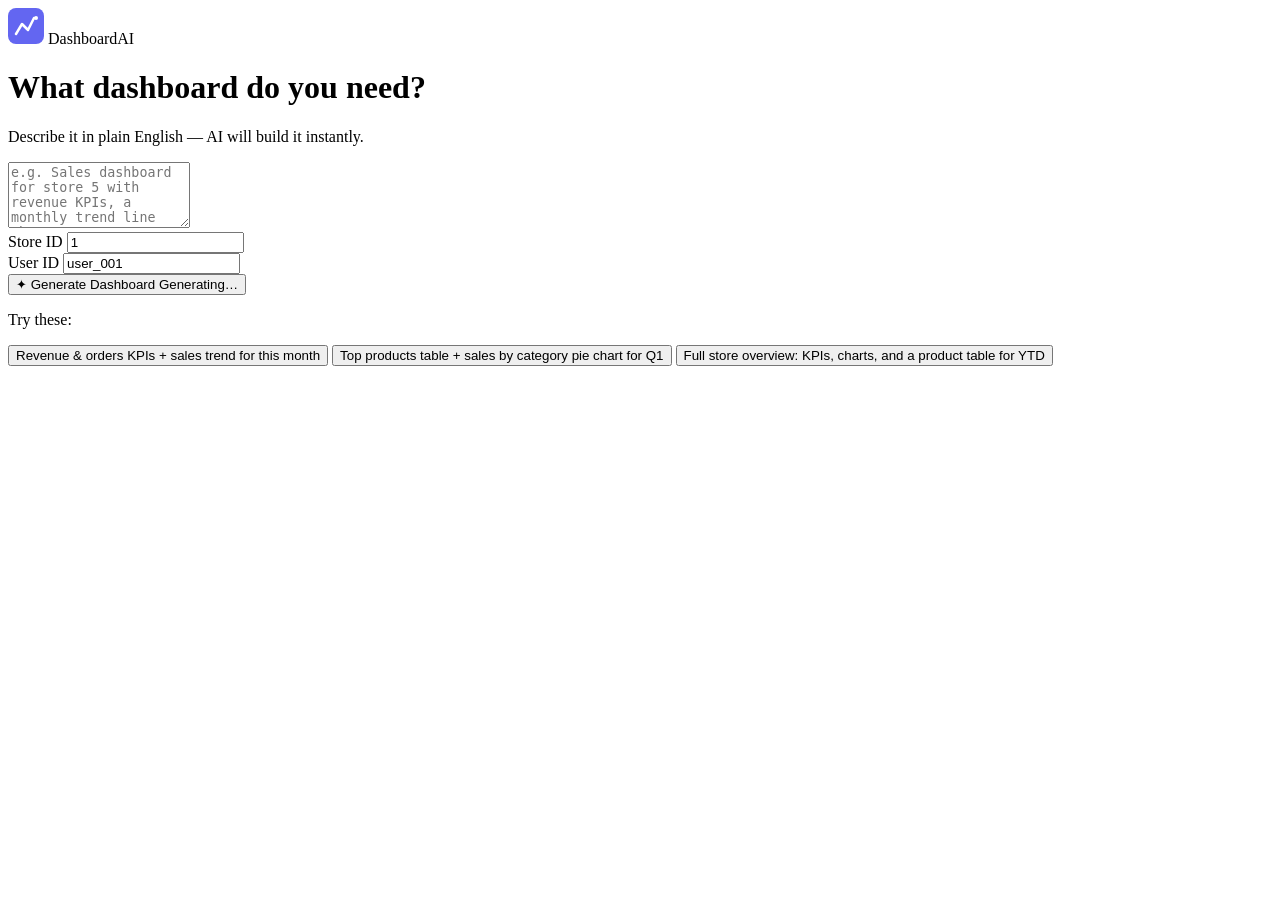
==== src/DashboardAI.API/wwwroot/index.html @ 99ea879d "Initial commit — DashboardAI full solution - .NET Core 2.1 Web API with DDD (Domain/Application/Infr" ====
<!DOCTYPE html>
<html lang="en">
<head>
  <meta charset="UTF-8" />
  <meta name="viewport" content="width=device-width, initial-scale=1.0" />
  <title>DashboardAI — Create Dashboard</title>
  <link rel="stylesheet" href="/css/dashboard.css" />
</head>
<body class="generator-page">

  <div class="gen-container">
    <div class="gen-logo">
      <svg width="36" height="36" viewBox="0 0 36 36" fill="none">
        <rect width="36" height="36" rx="8" fill="#6366f1"/>
        <path d="M8 26 L14 16 L20 22 L26 10" stroke="white" stroke-width="2.5" stroke-linecap="round" stroke-linejoin="round"/>
        <circle cx="28" cy="10" r="2" fill="white"/>
      </svg>
      <span>DashboardAI</span>
    </div>

    <h1>What dashboard do you need?</h1>
    <p class="gen-subtitle">Describe it in plain English — AI will build it instantly.</p>

    <form id="genForm" autocomplete="off">
      <textarea
        id="promptInput"
        placeholder="e.g. Sales dashboard for store 5 with revenue KPIs, a monthly trend line chart, top 10 products table, and a sales-by-category pie chart for this quarter"
        rows="4"
      ></textarea>

      <div class="gen-meta">
        <div class="gen-field">
          <label for="storeId">Store ID</label>
          <input type="number" id="storeId" value="1" min="1" required />
        </div>
        <div class="gen-field">
          <label for="userId">User ID</label>
          <input type="text" id="userId" value="user_001" required />
        </div>
      </div>

      <button type="submit" id="genBtn">
        <span id="genBtnText">✦ Generate Dashboard</span>
        <span id="genBtnLoader" class="hidden">Generating…</span>
      </button>
    </form>

    <div id="genError" class="error-msg hidden"></div>

    <div class="gen-examples">
      <p>Try these:</p>
      <button class="example-chip" onclick="fillPrompt(this)">Revenue & orders KPIs + sales trend for this month</button>
      <button class="example-chip" onclick="fillPrompt(this)">Top products table + sales by category pie chart for Q1</button>
      <button class="example-chip" onclick="fillPrompt(this)">Full store overview: KPIs, charts, and a product table for YTD</button>
    </div>
  </div>

  <script>
    // Works whether opened via http://localhost or file://
    const API_BASE = location.protocol === 'file:' ? 'http://localhost:56231' : location.origin;

    function fillPrompt(btn) {
      document.getElementById('promptInput').value = btn.textContent.trim();
    }

    document.getElementById('genForm').addEventListener('submit', async function(e) {
      e.preventDefault();

      const prompt  = document.getElementById('promptInput').value.trim();
      const storeId = parseInt(document.getElementById('storeId').value, 10);
      const userId  = document.getElementById('userId').value.trim();

      if (!prompt) return;

      const btn    = document.getElementById('genBtn');
      const text   = document.getElementById('genBtnText');
      const loader = document.getElementById('genBtnLoader');
      const errEl  = document.getElementById('genError');

      btn.disabled = true;
      text.classList.add('hidden');
      loader.classList.remove('hidden');
      errEl.classList.add('hidden');

      try {
        const res = await fetch(API_BASE + '/api/dashboard/generate', {
          method:  'POST',
          headers: { 'Content-Type': 'application/json' },
          body:    JSON.stringify({ prompt, storeId, userId })
        });

        const data = await res.json();

        if (!res.ok) throw new Error(data.error || 'Generation failed.');

        // Redirect to the new dashboard page
        window.location.href = data.redirectUrl;

      } catch (err) {
        errEl.textContent = '⚠ ' + err.message;
        errEl.classList.remove('hidden');
        btn.disabled = false;
        text.classList.remove('hidden');
        loader.classList.add('hidden');
      }
    });
  </script>
</body>
</html>
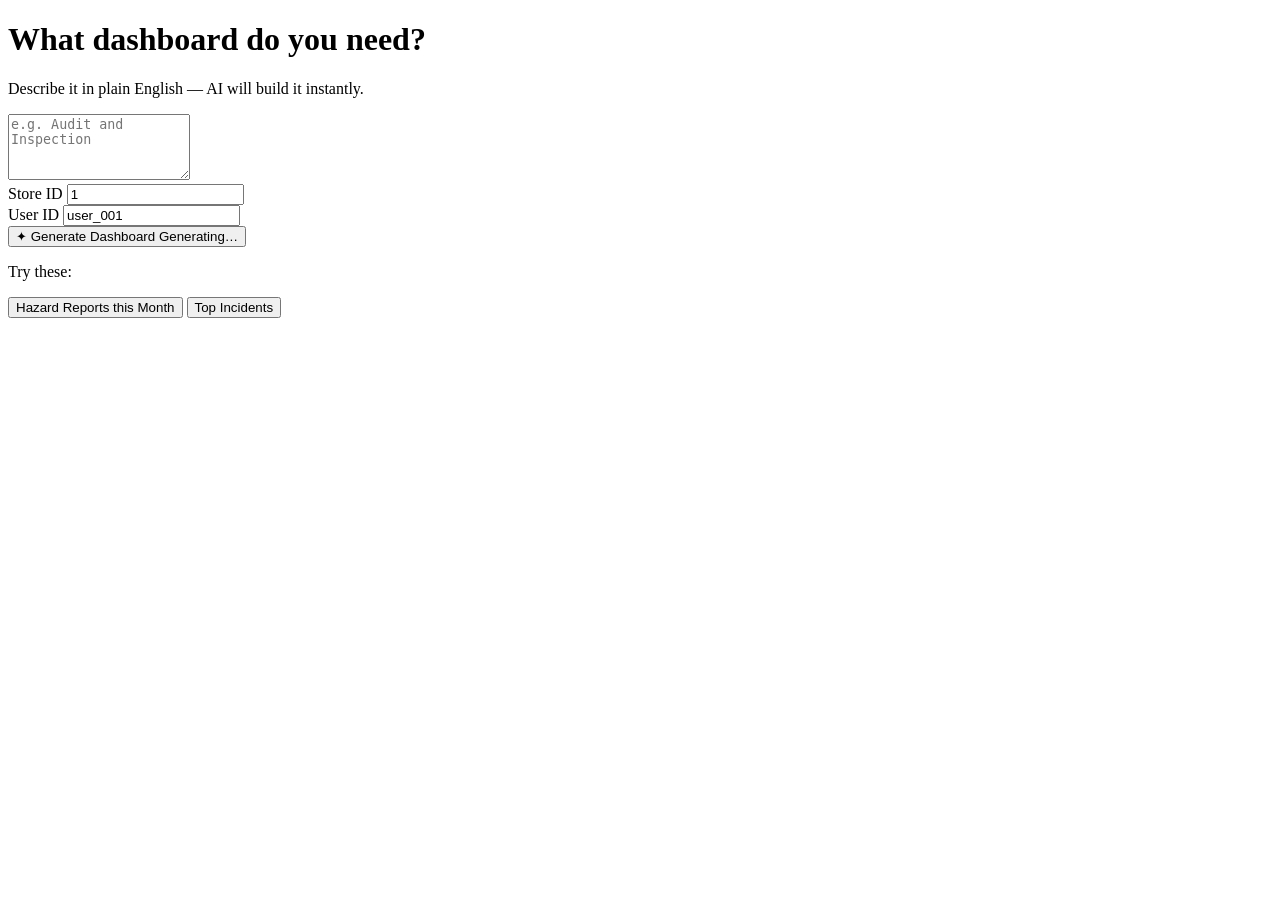
==== commit 37ea0497: "UI: light theme, chart/table date formatting, dateGroup, dashboard intent in whs-chat, Phosphor icon" ====
--- a/src/DashboardAI.API/wwwroot/index.html
+++ b/src/DashboardAI.API/wwwroot/index.html
@@ -10,12 +10,7 @@
 
   <div class="gen-container">
     <div class="gen-logo">
-      <svg width="36" height="36" viewBox="0 0 36 36" fill="none">
-        <rect width="36" height="36" rx="8" fill="#6366f1"/>
-        <path d="M8 26 L14 16 L20 22 L26 10" stroke="white" stroke-width="2.5" stroke-linecap="round" stroke-linejoin="round"/>
-        <circle cx="28" cy="10" r="2" fill="white"/>
-      </svg>
-      <span>DashboardAI</span>
+   
     </div>
 
     <h1>What dashboard do you need?</h1>
@@ -24,7 +19,7 @@
     <form id="genForm" autocomplete="off">
       <textarea
         id="promptInput"
-        placeholder="e.g. Sales dashboard for store 5 with revenue KPIs, a monthly trend line chart, top 10 products table, and a sales-by-category pie chart for this quarter"
+        placeholder="e.g. Audit and Inspection"
         rows="4"
       ></textarea>
 
@@ -49,9 +44,8 @@
 
     <div class="gen-examples">
       <p>Try these:</p>
-      <button class="example-chip" onclick="fillPrompt(this)">Revenue & orders KPIs + sales trend for this month</button>
-      <button class="example-chip" onclick="fillPrompt(this)">Top products table + sales by category pie chart for Q1</button>
-      <button class="example-chip" onclick="fillPrompt(this)">Full store overview: KPIs, charts, and a product table for YTD</button>
+      <button class="example-chip" onclick="fillPrompt(this)">Hazard Reports this Month</button>
+      <button class="example-chip" onclick="fillPrompt(this)">Top Incidents</button>
     </div>
   </div>
 
